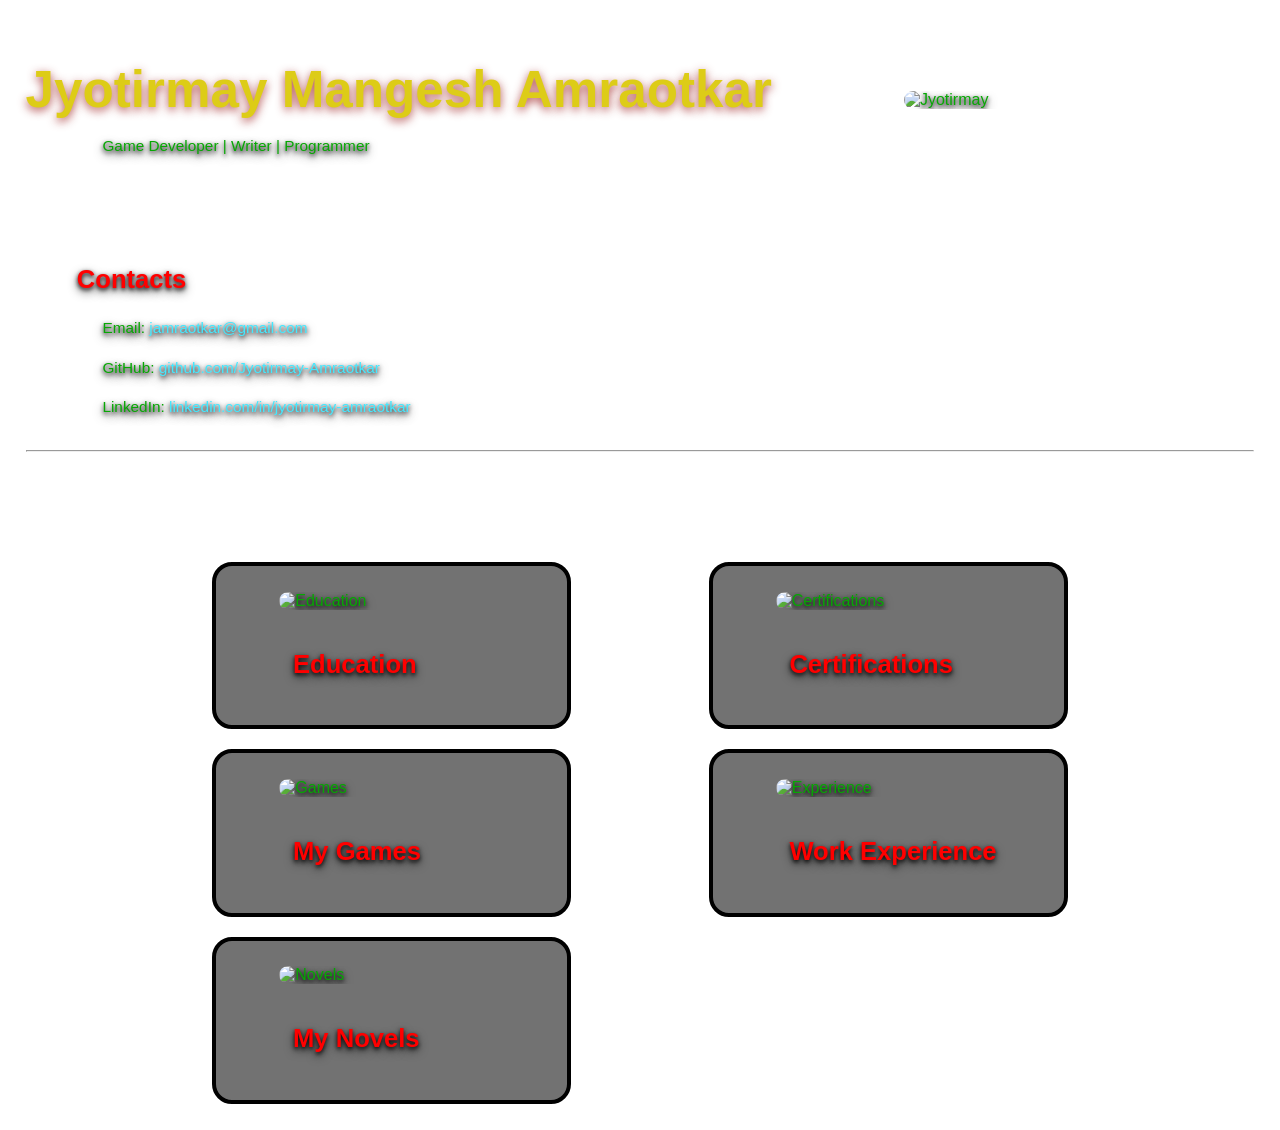
==== index.html @ fdccc2ca "Add files via upload" ====
<!DOCTYPE html>
<html>

<head>
    <title>Jyotirmay's Portfolio</title>

    <meta charset="UTF-8">

    <meta name="viewport" content="width=device-width, initial-scale=1.0">

    <link rel="stylesheet" href="style.css">
</head>

<body>

    <div class="hero">
        

        <div class="hero-text">

            <h1>Jyotirmay Mangesh Amraotkar</h1>

            <p>
                Game Developer | Writer | Programmer
            </p>
        </div>
        
        <div class="hero-image">

            <img src="images/Jyotirmay.jpeg" alt="Jyotirmay">

        </div>

        <div class="hero-text">
            <h2>Contacts</h2>

            <p>
                Email:
                <a href="mailto:jamraotkar@gmail.com">
                    jamraotkar@gmail.com
                </a>
            </p>

            <p>
                GitHub:
                <a href="https://github.com/Jyotirmay-Amraotkar" target="_blank">
                    github.com/Jyotirmay-Amraotkar
                </a>
            </p>

            <p>
                LinkedIn:
                <a href="https://www.linkedin.com/in/jyotirmay-amraotkar-a56946234/" target="_blank">
                    linkedin.com/in/jyotirmay-amraotkar
                </a>
            </p>

            <hr>

        </div>

        

    </div>

    <section class="cards-section">

        <a href="education.html">

            <div class="info-card">

                <img src="images/education.jpg" alt="Education">

                <h2>Education</h2>

            </div>

        </a>

        <a href="certifications.html">

            <div class="info-card">

                <img src="images/certificate.jpg" alt="Certifications">

                <h2>Certifications</h2>

            </div>

        </a>

        <a href="games.html">

            <div class="info-card">

                <img src="images/games.jpg" alt="Games">

                <h2>My Games</h2>

            </div>

        </a>

        <a href="experience.html">

            <div class="info-card">

                <img src="images/briefcase.jpg" alt="Experience">

                <h2>Work Experience</h2>

            </div>

        </a>

        <a href="novels.html">

            <div class="info-card">

                <img src="images/book.jpg" alt="Novels">

                <h2>My Novels</h2>

            </div>

        </a>

    </section>

</body>

</html>
---- style.css ----
/* =========================
   GLOBAL THEME
   ========================= */

body {
    margin: 0;
    padding: clamp(12px, 2vw, 40px);

    font-family: Arial, sans-serif;

    background-image: url("images/bg-night.jpg");
    background-size: cover;
    background-position: center;
    background-attachment: fixed;

    color: #07a704;

    text-shadow:
        0 2px 4px rgba(0, 0, 0, 0.9),
        0 4px 10px rgba(0, 0, 0, 0.7);

    overflow-x: hidden;
}

/* =========================
   HEADINGS
   ========================= */

h1 {
    color: #ddcc17;

    text-shadow: 0 3px 10px rgba(169, 58, 58, 0.9);

    font-size: clamp(2.2rem, 4vw, 4.8rem);

    margin-bottom: 10px;
}

h2 {
    color: red;

    margin-top: 40px;
    margin-left: clamp(0px, 4vw, 60px);

    font-size: clamp(1.2rem, 2vw, 2rem);
}

p {
    margin-left: clamp(0px, 6vw, 120px);

    font-size: clamp(0.95rem, 1.2vw, 1.3rem);

    line-height: 1.6;
}

a {
    color: #43e9ff;
    text-decoration: none;
}

a:hover {
    text-decoration: underline;
}

hr {
    margin: 30px 0;
}

/* =========================
   HERO SECTION
   ========================= */

.hero {
    display: flex;
    justify-content: space-between;
    align-items: center;

    gap: clamp(20px, 4vw, 60px);

    flex-wrap: wrap;
}

.hero-text {
    flex: 1 1 55%;
}

.hero-image {
    flex: 1 1 260px;

    display: flex;
    justify-content: center;
    align-items: center;
}

.hero-image img {
    width: clamp(200px, 25vw, 420px);
    height: auto;

    border-radius: 20px;
}

/* =========================
   CARDS (FIXED BALANCED DESKTOP + MOBILE)
   ========================= */

.cards-section {
    margin-top: 80px;

    display: grid;

    grid-template-columns: repeat(2, minmax(240px, 1fr));

    gap: 20px;

    max-width: 1400px;

    margin-left: 10vw;
    margin-right: 10vw;

}

.cards-section a {
    text-decoration: none;
    color: inherit;
}

.info-card {
    background-color: rgba(20, 20, 20, 0.6);

    backdrop-filter: blur(2px);
    -webkit-backdrop-filter: blur(2px);

    border-radius: 20px;
    border: 4px solid #000;

    padding: clamp(16px, 2vw, 28px);

    transition: transform 0.25s ease;

    width: 100%;
    max-width: 300px;
    margin: 0 auto;
}

.info-card:hover {
    transform: scale(1.06);
}

.info-card img {
    width: clamp(170px, 75%, 320px);
    height: auto;

    display: block;
    margin: 0 auto 15px auto;

    border-radius: 15px;
}

/* =========================
   RETURN BUTTON
   ========================= */

.back-home-btn {
    position: fixed;
    top: 14%;
    right: 3vw;

    display: flex;
    flex-direction: column;
    align-items: center;

    color: yellow;
    text-decoration: none;

    z-index: 1000;
}

.back-home-btn img {
    width: clamp(50px, 6vw, 110px);
    height: auto;
}

/* =========================
   SIDE IMAGE
   ========================= */

.page-side-image {
    position: fixed;
    top: 32%;
    right: 20vw;

    width: clamp(140px, 14vw, 320px);
    height: auto;

    z-index: 999;
}

/* =========================
   NOVELS
   ========================= */

.novel-card {
    max-width: min(900px, 90vw);

    margin: 40px auto;

    text-align: center;
}

.novel-card img {
    width: clamp(120px, 25vw, 320px);
    height: auto;

    display: block;
    margin: 20px auto;

    border-radius: 15px;
}

/* =========================
   VIDEOS
   ========================= */

video {
    width: min(85vw, 800px);
    height: auto;
    display: block;
}

/* =========================
   CERT / EXPERIENCE
   ========================= */

.cert-card,
.experience-card {
    margin-bottom: 35px;
}

/* =========================
   MOBILE FIXES
   ========================= */

@media (max-width: 768px) {

    .hero {
        flex-direction: column;
        gap: 12px;
    }

    p {
        margin-left: 0;
    }

    h2 {
        margin-left: 0;
    }

    .cards-section {
        grid-template-columns: 1fr;
        justify-items: center;
        gap: 20vw;
    }

    .info-card {
        width: min(80vw, 280px);
    }

    .info-card:hover {
        transform: scale(1.06);
    }


    .back-home-btn,
    .page-side-image {
        right: 10px;
    }
}
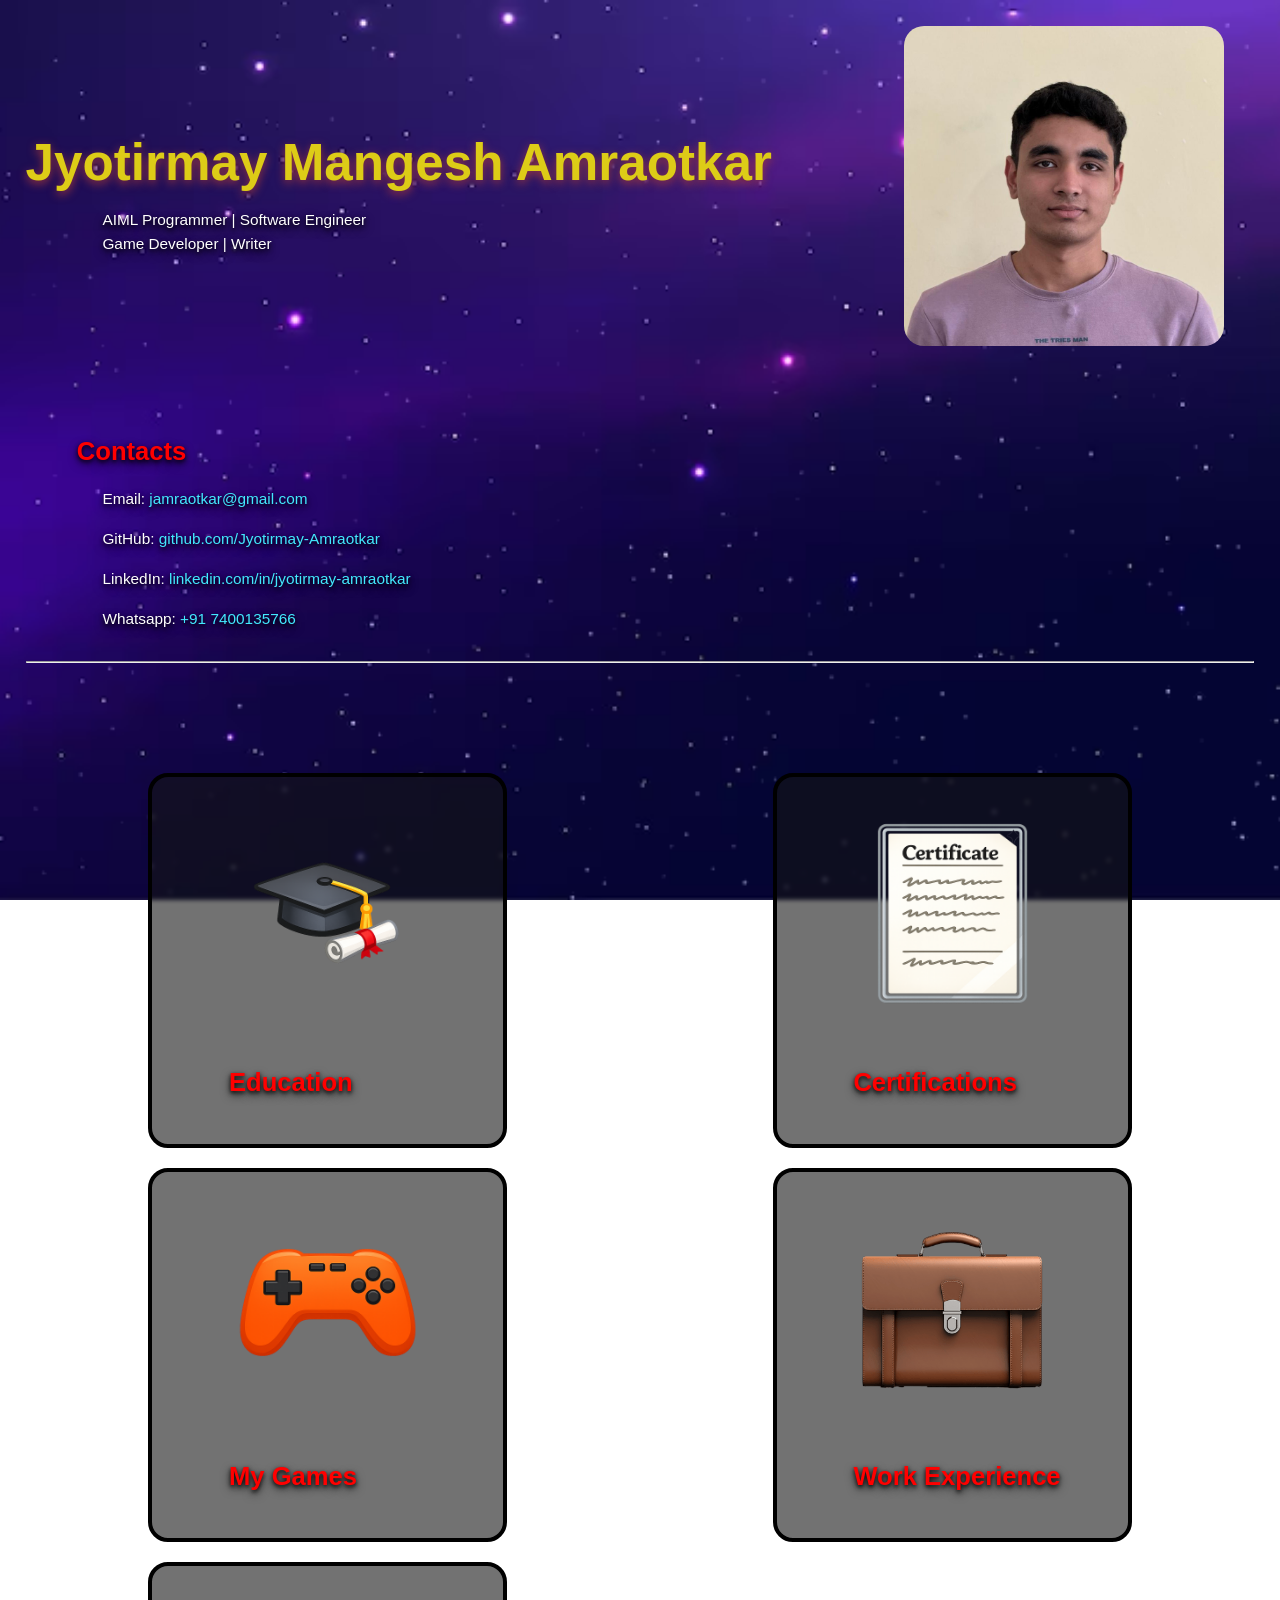
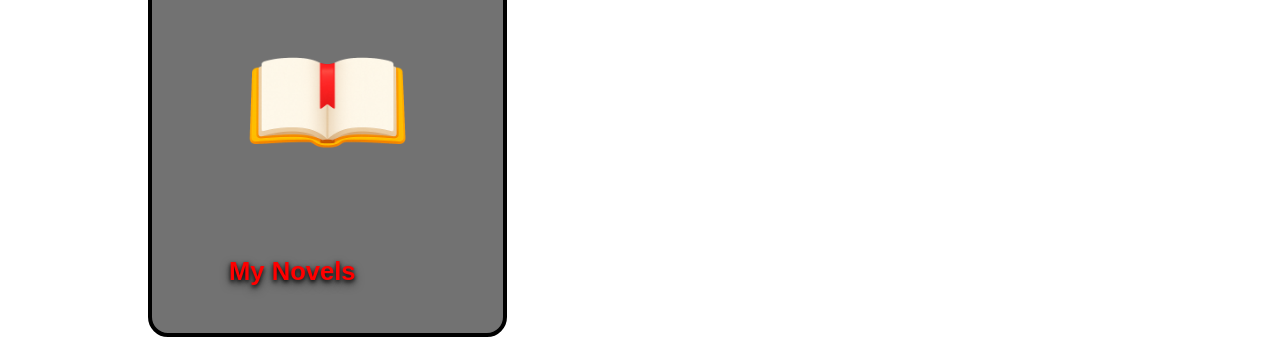
==== commit 8a73e55a: "Add files via upload" ====
--- a/index.html
+++ b/index.html
@@ -3,37 +3,29 @@
 
 <head>
     <title>Jyotirmay's Portfolio</title>
-
     <meta charset="UTF-8">
-
     <meta name="viewport" content="width=device-width, initial-scale=1.0">
-
     <link rel="stylesheet" href="style.css">
 </head>
 
 <body>
 
     <div class="hero">
-        
 
         <div class="hero-text">
-
             <h1>Jyotirmay Mangesh Amraotkar</h1>
 
             <p>
-                Game Developer | Writer | Programmer
+                AIML Programmer | Software Engineer<br>Game Developer | Writer
             </p>
         </div>
         
         <div class="hero-image">
-
             <img src="images/Jyotirmay.jpeg" alt="Jyotirmay">
-
         </div>
 
         <div class="hero-text">
             <h2>Contacts</h2>
-
             <p>
                 Email:
                 <a href="mailto:jamraotkar@gmail.com">
@@ -55,6 +47,13 @@
                 </a>
             </p>
 
+            <p>
+                Whatsapp:
+                <a href="https://wa.me/917400135766" target="_blank">
+                    +91 7400135766
+                </a>
+            </p>
+
             <hr>
 
         </div>
@@ -66,63 +65,38 @@
     <section class="cards-section">
 
         <a href="education.html">
-
             <div class="info-card">
-
                 <img src="images/education.jpg" alt="Education">
-
                 <h2>Education</h2>
-
             </div>
-
         </a>
 
         <a href="certifications.html">
-
             <div class="info-card">
-
                 <img src="images/certificate.jpg" alt="Certifications">
-
                 <h2>Certifications</h2>
-
             </div>
-
         </a>
 
         <a href="games.html">
-
             <div class="info-card">
-
                 <img src="images/games.jpg" alt="Games">
-
                 <h2>My Games</h2>
-
             </div>
-
         </a>
 
         <a href="experience.html">
-
             <div class="info-card">
-
                 <img src="images/briefcase.jpg" alt="Experience">
-
                 <h2>Work Experience</h2>
-
             </div>
-
         </a>
 
         <a href="novels.html">
-
             <div class="info-card">
-
                 <img src="images/book.jpg" alt="Novels">
-
                 <h2>My Novels</h2>
-
             </div>
-
         </a>
 
     </section>
--- a/style.css
+++ b/style.css
@@ -1,19 +1,16 @@
-/* =========================
-   GLOBAL THEME
-   ========================= */
+/* ---------- GLOBAL THEME ---------- */
 
 body {
     margin: 0;
     padding: clamp(12px, 2vw, 40px);
-
-    font-family: Arial, sans-serif;
 
     background-image: url("images/bg-night.jpg");
     background-size: cover;
     background-position: center;
     background-attachment: fixed;
 
-    color: #07a704;
+    color: white;
+    font-family: Arial, sans-serif;
 
     text-shadow:
         0 2px 4px rgba(0, 0, 0, 0.9),
@@ -22,34 +19,28 @@
     overflow-x: hidden;
 }
 
-/* =========================
-   HEADINGS
-   ========================= */
+
+
+
+/* ---------- HEADINGS ---------- */
 
 h1 {
     color: #ddcc17;
-
     text-shadow: 0 3px 10px rgba(169, 58, 58, 0.9);
-
     font-size: clamp(2.2rem, 4vw, 4.8rem);
-
     margin-bottom: 10px;
 }
 
 h2 {
     color: red;
-
     margin-top: 40px;
     margin-left: clamp(0px, 4vw, 60px);
-
     font-size: clamp(1.2rem, 2vw, 2rem);
 }
 
 p {
     margin-left: clamp(0px, 6vw, 120px);
-
     font-size: clamp(0.95rem, 1.2vw, 1.3rem);
-
     line-height: 1.6;
 }
 
@@ -66,9 +57,11 @@
     margin: 30px 0;
 }
 
-/* =========================
-   HERO SECTION
-   ========================= */
+
+
+
+
+/* ---------- HERO SECTION ---------- */
 
 .hero {
     display: flex;
@@ -99,23 +92,20 @@
     border-radius: 20px;
 }
 
-/* =========================
-   CARDS (FIXED BALANCED DESKTOP + MOBILE)
-   ========================= */
+
+
+
+
+/* ---------- CARDS ---------- */
 
 .cards-section {
     margin-top: 80px;
 
     display: grid;
-
     grid-template-columns: repeat(2, minmax(240px, 1fr));
 
     gap: 20px;
-
     max-width: 1400px;
-
-    margin-left: 10vw;
-    margin-right: 10vw;
 
 }
 
@@ -126,7 +116,6 @@
 
 .info-card {
     background-color: rgba(20, 20, 20, 0.6);
-
     backdrop-filter: blur(2px);
     -webkit-backdrop-filter: blur(2px);
 
@@ -134,9 +123,7 @@
     border: 4px solid #000;
 
     padding: clamp(16px, 2vw, 28px);
-
     transition: transform 0.25s ease;
-
     width: 100%;
     max-width: 300px;
     margin: 0 auto;
@@ -152,25 +139,27 @@
 
     display: block;
     margin: 0 auto 15px auto;
-
     border-radius: 15px;
 }
 
-/* =========================
-   RETURN BUTTON
-   ========================= */
+
+
+
+
+/* ---------- RETURN BUTTON ---------- */
 
 .back-home-btn {
     position: fixed;
-    top: 14%;
-    right: 3vw;
+    top: 5%;
+    right: 1vw;
 
     display: flex;
     flex-direction: column;
     align-items: center;
 
     color: yellow;
-    text-decoration: none;
+    font-size: clamp(14px, 2vw, 16px);
+    text-align: center;
 
     z-index: 1000;
 }
@@ -180,30 +169,32 @@
     height: auto;
 }
 
-/* =========================
-   SIDE IMAGE
-   ========================= */
+
+
+
+
+/* ---------- SIDE IMAGE ---------- */
 
 .page-side-image {
     position: fixed;
     top: 32%;
     right: 20vw;
 
-    width: clamp(140px, 14vw, 320px);
+    width: clamp(120px, 14vw, 350px);
     height: auto;
 
     z-index: 999;
 }
 
-/* =========================
-   NOVELS
-   ========================= */
+
+
+
+
+/* ---------- NOVELS ---------- */
 
 .novel-card {
     max-width: min(900px, 90vw);
-
     margin: 40px auto;
-
     text-align: center;
 }
 
@@ -217,9 +208,11 @@
     border-radius: 15px;
 }
 
-/* =========================
-   VIDEOS
-   ========================= */
+
+
+
+
+/* ---------- VIDEOS ---------- */
 
 video {
     width: min(85vw, 800px);
@@ -227,18 +220,14 @@
     display: block;
 }
 
-/* =========================
-   CERT / EXPERIENCE
-   ========================= */
+/* ---------- CERT / EXPERIENCE ---------- */
 
 .cert-card,
 .experience-card {
     margin-bottom: 35px;
 }
 
-/* =========================
-   MOBILE FIXES
-   ========================= */
+/* ---------- MOBILE FIXES ---------- */
 
 @media (max-width: 768px) {
 
@@ -258,7 +247,7 @@
     .cards-section {
         grid-template-columns: 1fr;
         justify-items: center;
-        gap: 20vw;
+        gap: 20px;
     }
 
     .info-card {
@@ -268,7 +257,6 @@
     .info-card:hover {
         transform: scale(1.06);
     }
-
 
     .back-home-btn,
     .page-side-image {
